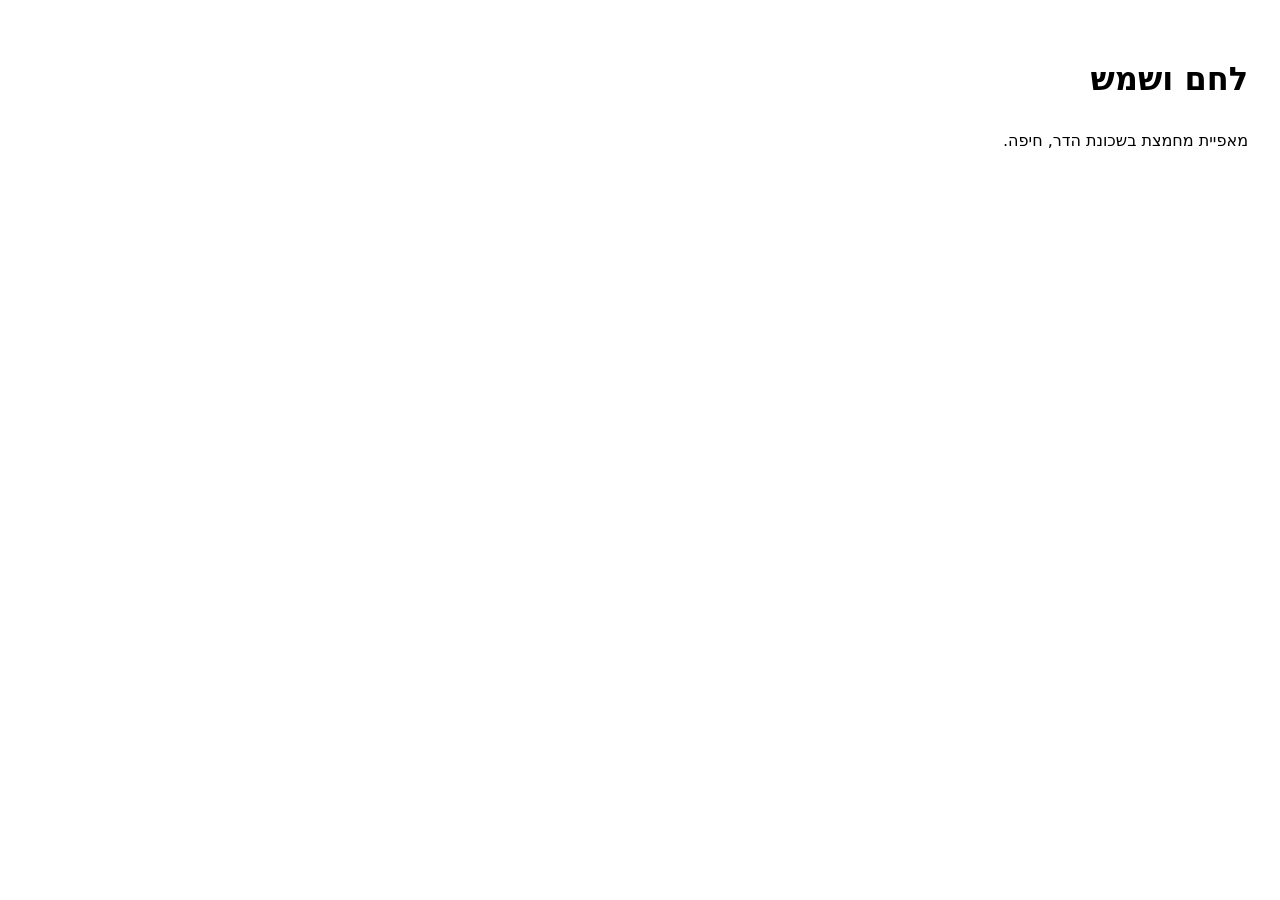
==== index.html @ fb70db58 "Set up project scaffolding for the לחם ושמש site Adds the working setup before any site code: - CLAU" ====
<!DOCTYPE html>
<html lang="he" dir="rtl">
<head>
  <meta charset="UTF-8">
  <meta name="viewport" content="width=device-width, initial-scale=1.0">
  <title>לחם ושמש — מאפיית מחמצת, הדר, חיפה</title>
  <link rel="stylesheet" href="style.css">
</head>
<body>
  <!-- PLACEHOLDER. The real page has not been built yet. -->
  <main>
    <h1>לחם ושמש</h1>
    <p>מאפיית מחמצת בשכונת הדר, חיפה.</p>
  </main>
</body>
</html>
---- style.css ----
/* PLACEHOLDER. The real stylesheet has not been written yet.
   Filename is lowercase on purpose: Vercel is case-sensitive, macOS is not. */

body {
  margin: 0;
  padding: 2rem;
  font-family: system-ui, sans-serif;
  line-height: 1.65;
}
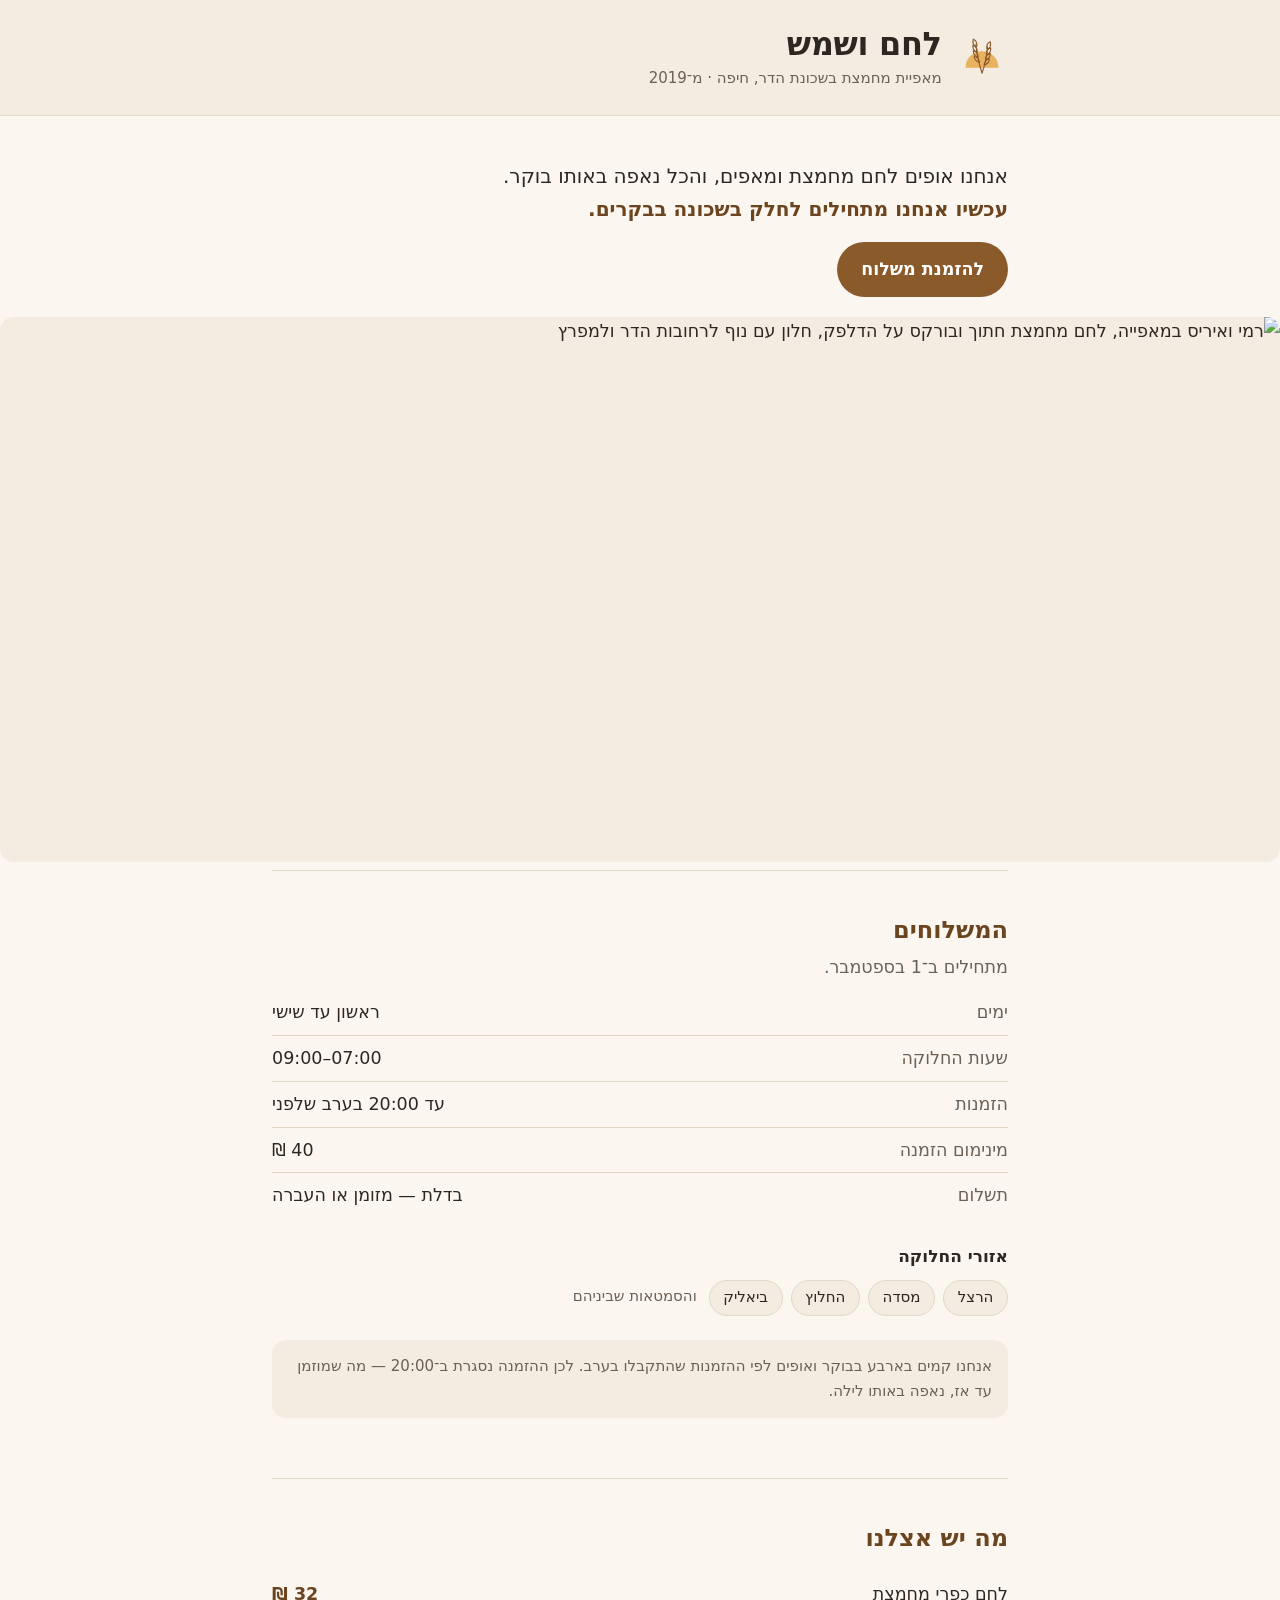
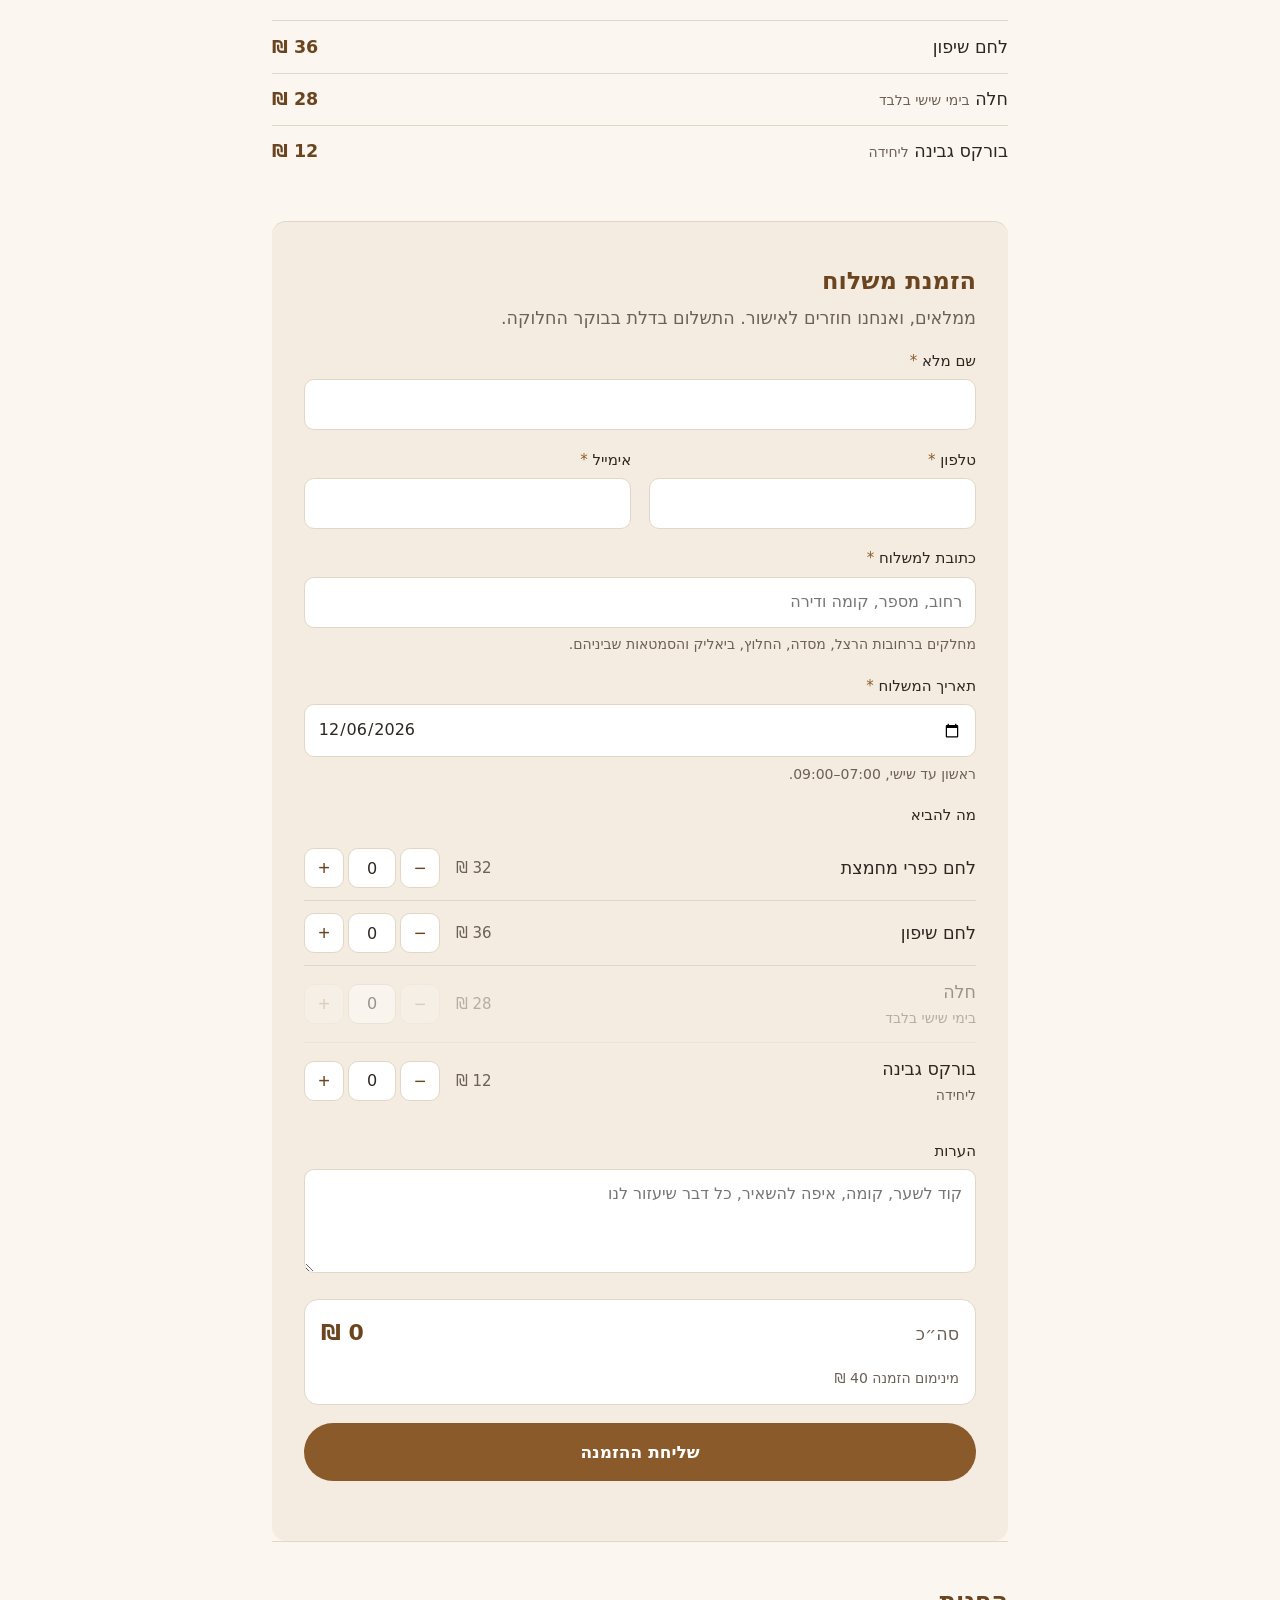
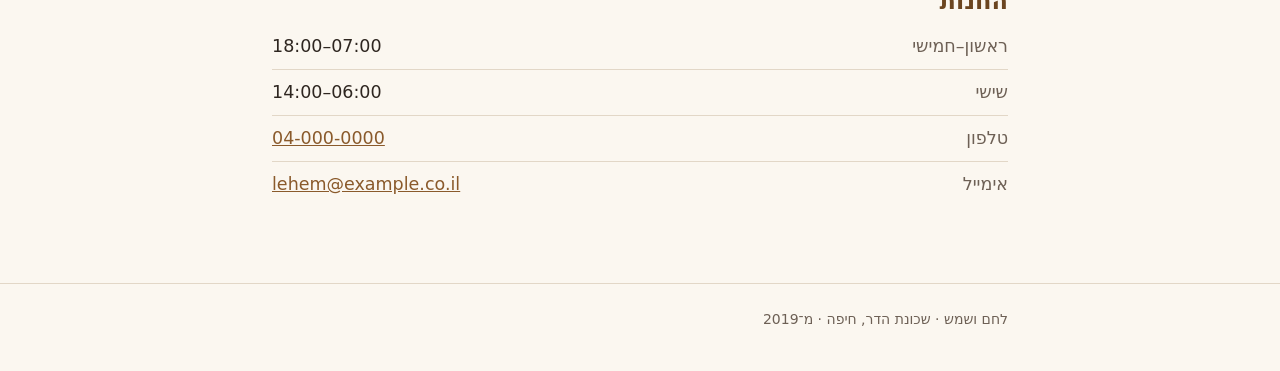
==== commit da88365d: "Build the site: content, layout and order form Replaces the placeholder with the real one-page site." ====
--- a/index.html
+++ b/index.html
@@ -1,16 +1,219 @@
 <!DOCTYPE html>
 <html lang="he" dir="rtl">
 <head>
-  <meta charset="UTF-8">
-  <meta name="viewport" content="width=device-width, initial-scale=1.0">
-  <title>לחם ושמש — מאפיית מחמצת, הדר, חיפה</title>
-  <link rel="stylesheet" href="style.css">
+<meta charset="UTF-8">
+<meta name="viewport" content="width=device-width, initial-scale=1">
+<title>לחם ושמש — מאפיית מחמצת בהדר, חיפה</title>
+<meta name="description" content="מאפיית מחמצת קטנה בשכונת הדר בחיפה. מתחילים משלוחים בבקרים ברחובות השכונה. הזמנות עד 20:00 בערב שלפני.">
+<link rel="icon" href="images/logo.svg" type="image/svg+xml">
+<link rel="stylesheet" href="style.css">
 </head>
 <body>
-  <!-- PLACEHOLDER. The real page has not been built yet. -->
-  <main>
-    <h1>לחם ושמש</h1>
-    <p>מאפיית מחמצת בשכונת הדר, חיפה.</p>
-  </main>
+
+<header class="masthead">
+  <div class="wrap masthead-inner">
+    <span class="mark" aria-hidden="true">
+      <svg viewBox="0 0 120 120" width="52" height="52">
+        <path d="M22 94a38 38 0 0 1 76 0" class="mark-sun"/>
+        <g class="mark-ink" fill="none" stroke-width="2.6" stroke-linecap="round" stroke-linejoin="round">
+          <path d="M60 106C54 88 48 64 46 40"/>
+          <path d="M46 46c-6-4-8-11-6-18 6 3 9 9 8 16"/>
+          <path d="M48 58c-7-3-10-9-9-16 6 2 10 8 10 15"/>
+          <path d="M51 70c-7-2-11-8-11-15 7 2 11 7 11 14"/>
+          <path d="M54 82c-7-2-11-7-12-14 7 1 11 6 12 13"/>
+          <path d="M60 106c6-16 11-38 13-60"/>
+          <path d="M73 52c6-4 8-11 6-18-6 3-9 9-8 16"/>
+          <path d="M71 64c7-3 10-9 9-16-6 2-10 8-10 15"/>
+          <path d="M68 76c7-2 11-8 11-15-7 2-11 7-11 14"/>
+          <path d="M65 88c7-2 11-7 12-14-7 1-11 6-12 13"/>
+        </g>
+      </svg>
+    </span>
+    <div>
+      <h1>לחם ושמש</h1>
+      <p class="tagline">מאפיית מחמצת בשכונת הדר, חיפה · מ־2019</p>
+    </div>
+  </div>
+</header>
+
+<main>
+
+  <!-- ── Lede + hero image ─────────────────────────────────── -->
+  <section class="wrap lede">
+    <p class="lede-text">
+      אנחנו אופים לחם מחמצת ומאפים, והכל נאפה באותו בוקר.
+      <strong>עכשיו אנחנו מתחילים לחלק בשכונה בבקרים.</strong>
+    </p>
+    <a class="btn btn-primary" href="#order">להזמנת משלוח</a>
+  </section>
+
+  <figure class="hero">
+    <img
+      src="https://res.cloudinary.com/fxmb2yvw/image/upload/q_auto,f_auto,w_1600/v1788098523/Bakery.jpg"
+      srcset="https://res.cloudinary.com/fxmb2yvw/image/upload/q_auto,f_auto,w_800/v1788098523/Bakery.jpg 800w,
+              https://res.cloudinary.com/fxmb2yvw/image/upload/q_auto,f_auto,w_1200/v1788098523/Bakery.jpg 1200w,
+              https://res.cloudinary.com/fxmb2yvw/image/upload/q_auto,f_auto,w_1600/v1788098523/Bakery.jpg 1600w"
+      sizes="100vw"
+      width="2816" height="1536"
+      alt="רמי ואיריס במאפייה, לחם מחמצת חתוך ובורקס על הדלפק, חלון עם נוף לרחובות הדר ולמפרץ">
+  </figure>
+
+  <!-- ── Delivery ──────────────────────────────────────────── -->
+  <section class="wrap band" id="delivery">
+    <h2>המשלוחים</h2>
+    <p class="band-lede">מתחילים ב־1 בספטמבר.</p>
+
+    <dl class="facts">
+      <div><dt>ימים</dt><dd>ראשון עד שישי</dd></div>
+      <div><dt>שעות החלוקה</dt><dd><span data-hours>07:00–09:00</span></dd></div>
+      <div><dt>הזמנות</dt><dd>עד 20:00 בערב שלפני</dd></div>
+      <div><dt>מינימום הזמנה</dt><dd>40 ₪</dd></div>
+      <div><dt>תשלום</dt><dd>בדלת — מזומן או העברה</dd></div>
+    </dl>
+
+    <h3>אזורי החלוקה</h3>
+    <ul class="streets" data-streets>
+      <li>הרצל</li><li>מסדה</li><li>החלוץ</li><li>ביאליק</li>
+      <li class="streets-note">והסמטאות שביניהם</li>
+    </ul>
+
+    <p class="note">
+      אנחנו קמים בארבע בבוקר ואופים לפי ההזמנות שהתקבלו בערב.
+      לכן ההזמנה נסגרת ב־20:00 — מה שמוזמן עד אז, נאפה באותו לילה.
+    </p>
+  </section>
+
+  <!-- ── Products ──────────────────────────────────────────── -->
+  <section class="wrap band" id="menu">
+    <h2>מה יש אצלנו</h2>
+    <ul class="menu">
+      <li><span class="menu-name">לחם כפרי מחמצת</span><span class="menu-price">32 ₪</span></li>
+      <li><span class="menu-name">לחם שיפון</span><span class="menu-price">36 ₪</span></li>
+      <li><span class="menu-name">חלה <em>בימי שישי בלבד</em></span><span class="menu-price">28 ₪</span></li>
+      <li><span class="menu-name">בורקס גבינה <em>ליחידה</em></span><span class="menu-price">12 ₪</span></li>
+    </ul>
+  </section>
+
+  <!-- ── Order form ────────────────────────────────────────── -->
+  <section class="wrap band band-order" id="order">
+    <h2>הזמנת משלוח</h2>
+    <p class="band-lede">
+      ממלאים, ואנחנו חוזרים לאישור. התשלום בדלת בבוקר החלוקה.
+    </p>
+
+    <form id="order-form" novalidate>
+      <div class="field">
+        <label for="f-name">שם מלא <span aria-hidden="true">*</span></label>
+        <input id="f-name" name="name" type="text" autocomplete="name" required>
+      </div>
+
+      <div class="row">
+        <div class="field">
+          <label for="f-phone">טלפון <span aria-hidden="true">*</span></label>
+          <input id="f-phone" name="phone" type="tel" inputmode="tel" autocomplete="tel" required>
+        </div>
+        <div class="field">
+          <label for="f-email">אימייל <span aria-hidden="true">*</span></label>
+          <input id="f-email" name="email" type="email" inputmode="email" autocomplete="email" required>
+        </div>
+      </div>
+
+      <div class="field">
+        <label for="f-address">כתובת למשלוח <span aria-hidden="true">*</span></label>
+        <input id="f-address" name="address" type="text" autocomplete="street-address"
+               placeholder="רחוב, מספר, קומה ודירה" required>
+        <p class="hint">מחלקים ברחובות הרצל, מסדה, החלוץ, ביאליק והסמטאות שביניהם.</p>
+      </div>
+
+      <div class="field">
+        <label for="f-date">תאריך המשלוח <span aria-hidden="true">*</span></label>
+        <input id="f-date" name="delivery_date" type="date" required>
+        <p class="hint" data-date-hint>ראשון עד שישי, <span data-hours>07:00–09:00</span>.</p>
+      </div>
+
+      <fieldset class="items">
+        <legend>מה להביא</legend>
+        <ul class="item-list">
+          <li class="item" data-price="32">
+            <span class="item-name">לחם כפרי מחמצת</span>
+            <span class="item-price">32 ₪</span>
+            <span class="stepper">
+              <button type="button" class="step" data-step="-1" aria-label="פחות לחם כפרי">−</button>
+              <input type="number" name="qty_country" value="0" min="0" max="10" inputmode="numeric"
+                     aria-label="כמות לחם כפרי מחמצת">
+              <button type="button" class="step" data-step="1" aria-label="עוד לחם כפרי">+</button>
+            </span>
+          </li>
+          <li class="item" data-price="36">
+            <span class="item-name">לחם שיפון</span>
+            <span class="item-price">36 ₪</span>
+            <span class="stepper">
+              <button type="button" class="step" data-step="-1" aria-label="פחות לחם שיפון">−</button>
+              <input type="number" name="qty_rye" value="0" min="0" max="10" inputmode="numeric"
+                     aria-label="כמות לחם שיפון">
+              <button type="button" class="step" data-step="1" aria-label="עוד לחם שיפון">+</button>
+            </span>
+          </li>
+          <li class="item" data-price="28" data-friday-only>
+            <span class="item-name">חלה <em>בימי שישי בלבד</em></span>
+            <span class="item-price">28 ₪</span>
+            <span class="stepper">
+              <button type="button" class="step" data-step="-1" aria-label="פחות חלה">−</button>
+              <input type="number" name="qty_challah" value="0" min="0" max="10" inputmode="numeric"
+                     aria-label="כמות חלה">
+              <button type="button" class="step" data-step="1" aria-label="עוד חלה">+</button>
+            </span>
+          </li>
+          <li class="item" data-price="12">
+            <span class="item-name">בורקס גבינה <em>ליחידה</em></span>
+            <span class="item-price">12 ₪</span>
+            <span class="stepper">
+              <button type="button" class="step" data-step="-1" aria-label="פחות בורקס">−</button>
+              <input type="number" name="qty_bureka" value="0" min="0" max="10" inputmode="numeric"
+                     aria-label="כמות בורקס גבינה">
+              <button type="button" class="step" data-step="1" aria-label="עוד בורקס">+</button>
+            </span>
+          </li>
+        </ul>
+      </fieldset>
+
+      <div class="field">
+        <label for="f-notes">הערות</label>
+        <textarea id="f-notes" name="notes" rows="3"
+                  placeholder="קוד לשער, קומה, איפה להשאיר, כל דבר שיעזור לנו"></textarea>
+      </div>
+
+      <div class="total" data-total-box>
+        <span class="total-label">סה״כ</span>
+        <span class="total-sum"><span data-total>0</span> ₪</span>
+        <p class="total-min" data-min-note>מינימום הזמנה 40 ₪</p>
+      </div>
+
+      <button type="submit" class="btn btn-primary btn-submit">שליחת ההזמנה</button>
+
+      <p class="form-msg" data-msg role="status" aria-live="polite"></p>
+    </form>
+  </section>
+
+  <!-- ── Shop details ──────────────────────────────────────── -->
+  <section class="wrap band" id="shop">
+    <h2>החנות</h2>
+    <dl class="facts">
+      <div><dt>ראשון–חמישי</dt><dd>07:00–18:00</dd></div>
+      <div><dt>שישי</dt><dd>06:00–14:00</dd></div>
+      <div><dt>טלפון</dt><dd><a href="tel:04-000-0000">04-000-0000</a></dd></div>
+      <div><dt>אימייל</dt><dd><a href="mailto:lehem@example.co.il">lehem@example.co.il</a></dd></div>
+    </dl>
+  </section>
+
+</main>
+
+<footer class="site-foot">
+  <div class="wrap">
+    <p>לחם ושמש · שכונת הדר, חיפה · מ־2019</p>
+  </div>
+</footer>
+
+<script src="app.js"></script>
 </body>
 </html>
--- a/style.css
+++ b/style.css
@@ -1,9 +1,243 @@
-/* PLACEHOLDER. The real stylesheet has not been written yet.
-   Filename is lowercase on purpose: Vercel is case-sensitive, macOS is not. */
+/* לחם ושמש — palette pulled from the bakery photos:
+   plaster cream, pale stone, crust brown, morning sun. */
+
+:root {
+  --paper:      #fbf7f0;
+  --paper-warm: #f4ece0;
+  --ink:        #2e2620;
+  --ink-soft:   #6d6055;
+  --crust:      #8a5a2b;
+  --crust-deep: #6b4520;
+  --sun:        #e8b25e;
+  --line:       #e2d7c7;
+  --ok:         #2f6b46;
+  --err:        #9c3025;
+
+  --wrap: 46rem;
+  --radius: 14px;
+  --shadow: 0 1px 2px rgba(46,38,32,.06), 0 6px 20px rgba(46,38,32,.06);
+}
+
+* { box-sizing: border-box; }
+
+html { -webkit-text-size-adjust: 100%; }
 
 body {
   margin: 0;
-  padding: 2rem;
-  font-family: system-ui, sans-serif;
+  background: var(--paper);
+  color: var(--ink);
+  font-family: "Heebo", "Assistant", system-ui, -apple-system, "Segoe UI", Arial, sans-serif;
+  font-size: 1.0625rem;
   line-height: 1.65;
-}
+  overflow-x: hidden;
+}
+
+.wrap { width: min(100% - 2.5rem, var(--wrap)); margin-inline: auto; }
+
+h1, h2, h3 { line-height: 1.25; margin: 0 0 .5rem; font-weight: 700; }
+h2 { font-size: 1.5rem; color: var(--crust-deep); }
+h3 { font-size: 1.0625rem; margin-top: 1.75rem; }
+p  { margin: 0 0 1rem; }
+a  { color: var(--crust); }
+
+/* ── Masthead ─────────────────────────────────────────── */
+.masthead {
+  background: var(--paper-warm);
+  border-bottom: 1px solid var(--line);
+  padding: 1.5rem 0;
+}
+.masthead-inner { display: flex; align-items: center; gap: .9rem; }
+.mark { flex: none; display: block; }
+.mark-sun { fill: var(--sun); }
+.mark-ink { stroke: var(--crust); }
+.masthead h1 { font-size: 1.75rem; letter-spacing: -.01em; margin: 0; }
+.tagline { margin: .15rem 0 0; color: var(--ink-soft); font-size: .9375rem; }
+
+/* ── Lede ─────────────────────────────────────────────── */
+.lede { padding: 2rem 0 1.25rem; }
+.lede-text { font-size: 1.1875rem; max-width: 34rem; }
+.lede-text strong { color: var(--crust-deep); }
+
+/* ── Hero image ───────────────────────────────────────── */
+.hero { margin: 0 0 .5rem; }
+.hero img {
+  display: block;
+  width: 100%;
+  height: auto;
+  aspect-ratio: 2816 / 1536;
+  object-fit: cover;
+  background: var(--paper-warm);
+}
+
+/* ── Bands ────────────────────────────────────────────── */
+.band { padding: 2.25rem 0; border-top: 1px solid var(--line); }
+.band:first-of-type { border-top: 0; }
+.band-lede { color: var(--ink-soft); }
+.note {
+  margin-top: 1.5rem;
+  padding: .9rem 1rem;
+  background: var(--paper-warm);
+  border-radius: var(--radius);
+  color: var(--ink-soft);
+  font-size: .9375rem;
+}
+
+/* ── Fact lists ───────────────────────────────────────── */
+.facts { margin: 1rem 0 0; display: grid; gap: .5rem; }
+.facts > div {
+  display: flex; justify-content: space-between; gap: 1rem;
+  padding-bottom: .5rem; border-bottom: 1px solid var(--line);
+}
+.facts > div:last-child { border-bottom: 0; }
+.facts dt { color: var(--ink-soft); }
+.facts dd { margin: 0; font-weight: 500; text-align: start; }
+
+/* ── Streets ──────────────────────────────────────────── */
+.streets { list-style: none; margin: .75rem 0 0; padding: 0; display: flex; flex-wrap: wrap; gap: .5rem; }
+.streets li {
+  background: var(--paper-warm);
+  border: 1px solid var(--line);
+  border-radius: 999px;
+  padding: .3rem .85rem;
+  font-size: .9375rem;
+}
+.streets .streets-note { background: none; border: 0; color: var(--ink-soft); padding-inline: .25rem; }
+
+/* ── Menu ─────────────────────────────────────────────── */
+.menu { list-style: none; margin: 1rem 0 0; padding: 0; }
+.menu li {
+  display: flex; align-items: baseline; gap: .75rem;
+  padding: .7rem 0; border-bottom: 1px solid var(--line);
+}
+.menu li:last-child { border-bottom: 0; }
+.menu-name { flex: 1; }
+.menu-name em { font-style: normal; color: var(--ink-soft); font-size: .875rem; }
+.menu-price { font-weight: 600; color: var(--crust-deep); white-space: nowrap; }
+
+/* ── Form ─────────────────────────────────────────────── */
+.band-order { background: var(--paper-warm); border-radius: var(--radius); padding-inline: 1.25rem; }
+
+.field { margin-bottom: 1.1rem; }
+.field label { display: block; margin-bottom: .35rem; font-weight: 500; font-size: .9375rem; }
+.field label span { color: var(--crust); }
+
+input[type="text"], input[type="tel"], input[type="email"],
+input[type="date"], textarea {
+  width: 100%;
+  padding: .7rem .8rem;
+  font: inherit;
+  font-size: 1rem;             /* 16px+ stops iOS zooming on focus */
+  color: var(--ink);
+  background: #fff;
+  border: 1px solid var(--line);
+  border-radius: 10px;
+}
+input:focus-visible, textarea:focus-visible, button:focus-visible {
+  outline: 2px solid var(--crust);
+  outline-offset: 2px;
+}
+input[aria-invalid="true"] { border-color: var(--err); }
+textarea { resize: vertical; }
+.hint { margin: .35rem 0 0; font-size: .875rem; color: var(--ink-soft); }
+
+.row { display: grid; gap: 1.1rem; }
+@media (min-width: 34rem) { .row { grid-template-columns: 1fr 1fr; } }
+
+/* ── Items + steppers ─────────────────────────────────── */
+.items { border: 0; margin: 0 0 1.25rem; padding: 0; }
+.items legend { font-weight: 500; font-size: .9375rem; padding: 0; margin-bottom: .5rem; }
+.item-list { list-style: none; margin: 0; padding: 0; }
+.item {
+  display: grid;
+  grid-template-columns: 1fr auto auto;
+  align-items: center;
+  gap: .5rem 1rem;
+  padding: .75rem 0;
+  border-bottom: 1px solid var(--line);
+}
+.item:last-child { border-bottom: 0; }
+.item-name em { font-style: normal; color: var(--ink-soft); font-size: .875rem; display: block; }
+.item-price { color: var(--ink-soft); font-size: .9375rem; white-space: nowrap; }
+.item[data-disabled] { opacity: .45; }
+
+.stepper { display: flex; align-items: center; gap: .25rem; }
+.step {
+  width: 2.5rem; height: 2.5rem;      /* 40px — comfortable thumb target */
+  font-size: 1.25rem; line-height: 1;
+  color: var(--crust-deep);
+  background: #fff;
+  border: 1px solid var(--line);
+  border-radius: 10px;
+  cursor: pointer;
+}
+.step:hover:not(:disabled) { background: var(--paper); }
+.step:disabled { opacity: .4; cursor: default; }
+.stepper input {
+  width: 3rem; height: 2.5rem;
+  text-align: center;
+  font: inherit; font-size: 1rem;
+  color: var(--ink);
+  background: #fff;
+  border: 1px solid var(--line);
+  border-radius: 10px;
+  -moz-appearance: textfield;
+}
+.stepper input::-webkit-outer-spin-button,
+.stepper input::-webkit-inner-spin-button { -webkit-appearance: none; margin: 0; }
+
+/* ── Total ────────────────────────────────────────────── */
+.total {
+  display: flex; align-items: baseline; gap: .75rem; flex-wrap: wrap;
+  padding: .9rem 1rem;
+  background: #fff;
+  border: 1px solid var(--line);
+  border-radius: var(--radius);
+  margin-bottom: 1.1rem;
+}
+.total-label { color: var(--ink-soft); }
+.total-sum { font-size: 1.375rem; font-weight: 700; color: var(--crust-deep); margin-inline-start: auto; }
+.total-min { width: 100%; margin: .25rem 0 0; font-size: .875rem; color: var(--ink-soft); }
+.total[data-under] .total-min { color: var(--err); }
+
+/* ── Buttons ──────────────────────────────────────────── */
+.btn {
+  display: inline-block;
+  padding: .8rem 1.5rem;
+  font: inherit; font-weight: 600;
+  border: 0; border-radius: 999px;
+  text-decoration: none;
+  cursor: pointer;
+}
+.btn-primary { background: var(--crust); color: #fff; }
+.btn-primary:hover { background: var(--crust-deep); }
+.btn-submit { width: 100%; padding-block: .95rem; font-size: 1.0625rem; }
+.btn-submit[disabled] { opacity: .55; cursor: default; }
+
+/* ── Form message ─────────────────────────────────────── */
+.form-msg { margin: 1rem 0 0; padding: 0; font-size: .9375rem; }
+.form-msg[data-state] { padding: .85rem 1rem; border-radius: var(--radius); }
+.form-msg[data-state="ok"]  { background: #e8f2ec; color: var(--ok); }
+.form-msg[data-state="err"] { background: #fbeae8; color: var(--err); }
+
+/* ── Footer ───────────────────────────────────────────── */
+.site-foot {
+  margin-top: 2rem; padding: 1.5rem 0 2.5rem;
+  border-top: 1px solid var(--line);
+  color: var(--ink-soft); font-size: .875rem;
+}
+.site-foot p { margin: 0; }
+
+/* ── Wider screens ────────────────────────────────────── */
+@media (min-width: 48rem) {
+  body { font-size: 1.09375rem; }
+  .masthead h1 { font-size: 2rem; }
+  .lede { padding-top: 2.75rem; }
+  .lede-text { font-size: 1.25rem; }
+  .hero img { aspect-ratio: 2816 / 1200; border-radius: var(--radius); }
+  .band { padding: 2.75rem 0; }
+  .band-order { padding-inline: 2rem; }
+}
+
+@media (prefers-reduced-motion: reduce) {
+  * { animation: none !important; transition: none !important; }
+}
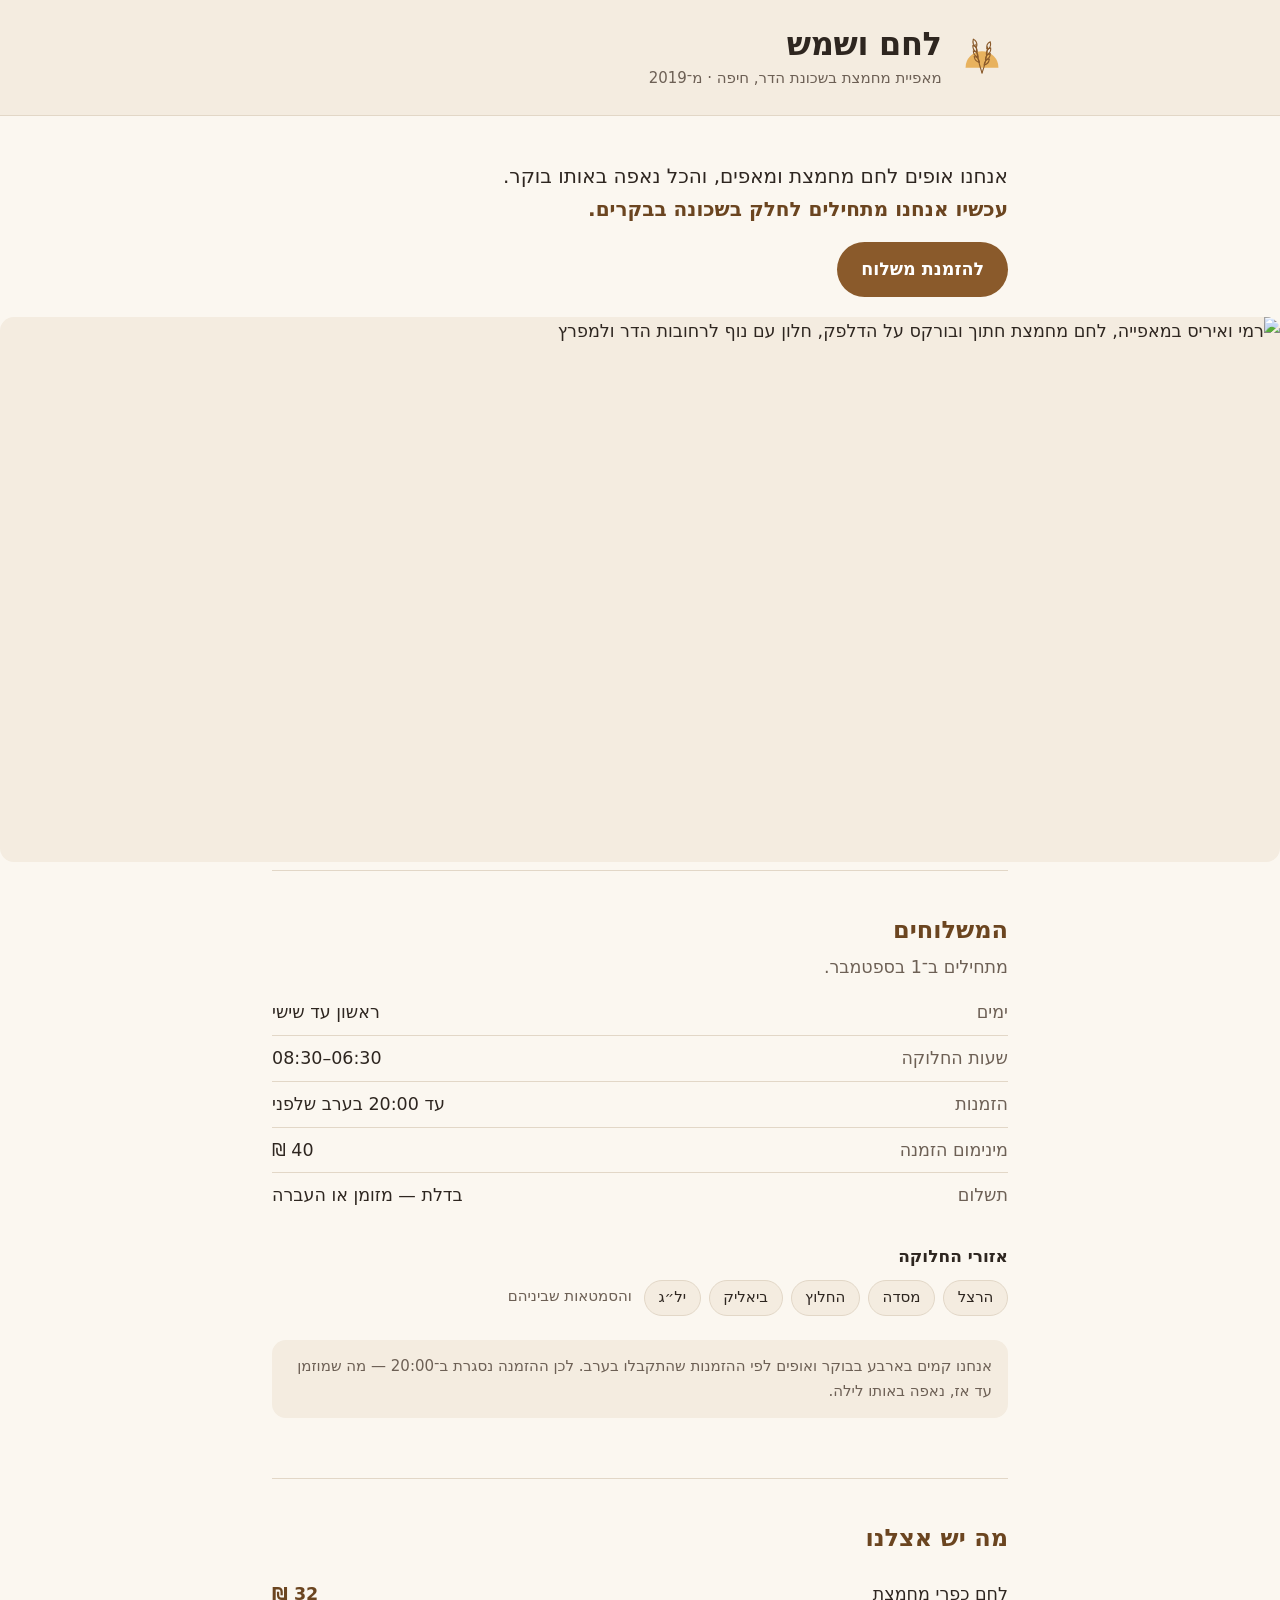
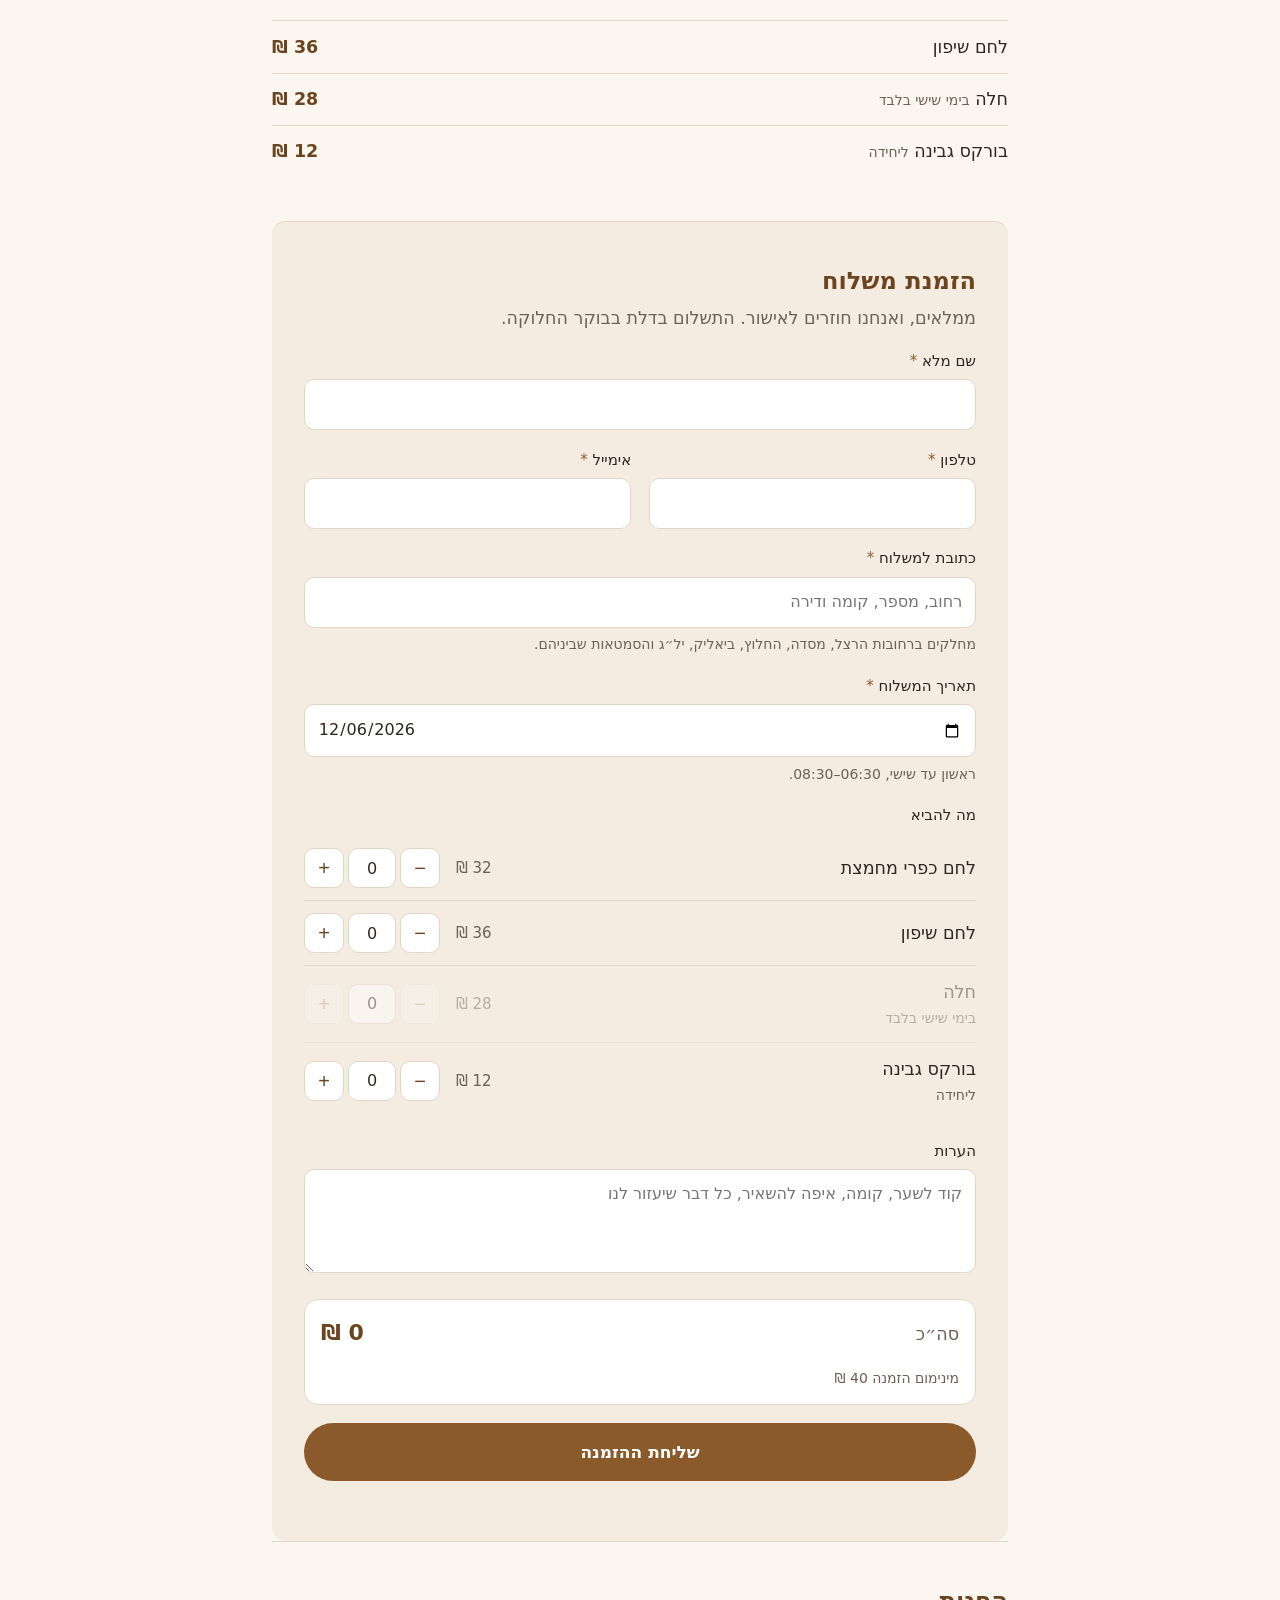
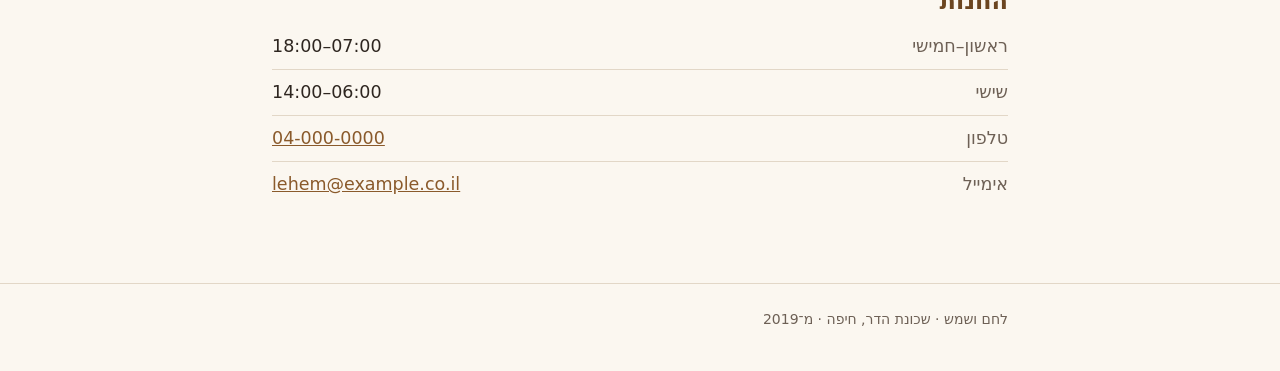
==== commit 4ce84c27: "Client change order: delivery window 06:30–08:30, add רחוב יל״ג The client moved the delivery window" ====
--- a/index.html
+++ b/index.html
@@ -65,7 +65,7 @@
 
     <dl class="facts">
       <div><dt>ימים</dt><dd>ראשון עד שישי</dd></div>
-      <div><dt>שעות החלוקה</dt><dd><span data-hours>07:00–09:00</span></dd></div>
+      <div><dt>שעות החלוקה</dt><dd><span data-hours>06:30–08:30</span></dd></div>
       <div><dt>הזמנות</dt><dd>עד 20:00 בערב שלפני</dd></div>
       <div><dt>מינימום הזמנה</dt><dd>40 ₪</dd></div>
       <div><dt>תשלום</dt><dd>בדלת — מזומן או העברה</dd></div>
@@ -73,7 +73,7 @@
 
     <h3>אזורי החלוקה</h3>
     <ul class="streets" data-streets>
-      <li>הרצל</li><li>מסדה</li><li>החלוץ</li><li>ביאליק</li>
+      <li>הרצל</li><li>מסדה</li><li>החלוץ</li><li>ביאליק</li><li>יל״ג</li>
       <li class="streets-note">והסמטאות שביניהם</li>
     </ul>
 
@@ -122,13 +122,27 @@
         <label for="f-address">כתובת למשלוח <span aria-hidden="true">*</span></label>
         <input id="f-address" name="address" type="text" autocomplete="street-address"
                placeholder="רחוב, מספר, קומה ודירה" required>
-        <p class="hint">מחלקים ברחובות הרצל, מסדה, החלוץ, ביאליק והסמטאות שביניהם.</p>
+        <p class="hint">מחלקים ברחובות הרצל, מסדה, החלוץ, ביאליק, יל״ג והסמטאות שביניהם.</p>
       </div>
 
       <div class="field">
         <label for="f-date">תאריך המשלוח <span aria-hidden="true">*</span></label>
         <input id="f-date" name="delivery_date" type="date" required>
-        <p class="hint" data-date-hint>ראשון עד שישי, <span data-hours>07:00–09:00</span>.</p>
+        <p class="hint" data-date-hint>ראשון עד שישי, <span data-hours>06:30–08:30</span>.</p>
+
+        <!-- Shown only when it is past 20:00 and the chosen date is tomorrow.
+             The order is not blocked — it goes through as pending approval. -->
+        <div class="late" data-late hidden>
+          <p class="late-head">ההזמנה נכנסת אחרי 20:00</p>
+          <p class="late-body">
+            אנחנו כבר אופים לפי ההזמנות שהתקבלו הערב, ולכן משלוח מחר אינו מובטח.
+            נחזור אליכם טלפונית — אם יש לנו מקום נאפה גם את זה, ואם לא נתאם תאריך אחר.
+          </p>
+          <label class="late-ack">
+            <input type="checkbox" name="late_ack" value="1">
+            <span>הבנתי שההזמנה ממתינה לאישור ושתיתכן דחייה לתאריך אחר</span>
+          </label>
+        </div>
       </div>
 
       <fieldset class="items">
--- a/style.css
+++ b/style.css
@@ -241,3 +241,25 @@
 @media (prefers-reduced-motion: reduce) {
   * { animation: none !important; transition: none !important; }
 }
+
+/* ── Late order notice ────────────────────────────────── */
+/* Appears only after 20:00 when the chosen date is tomorrow. Warns and asks
+   for an acknowledgement; it never blocks the order — the bakery decides. */
+.late {
+  margin-top: .75rem;
+  padding: .9rem 1rem;
+  background: #fdf4e3;
+  border: 1px solid #e8cf9a;
+  border-radius: var(--radius);
+}
+.late-head { margin: 0 0 .35rem; font-weight: 600; color: #8a5f14; font-size: .9375rem; }
+.late-body { margin: 0 0 .7rem; font-size: .875rem; color: var(--ink-soft); }
+.late-ack { display: flex; align-items: flex-start; gap: .55rem; font-size: .875rem; cursor: pointer; }
+.late-ack input {
+  flex: none;
+  width: 1.15rem; height: 1.15rem;
+  margin-top: .15rem;
+  accent-color: var(--crust);
+}
+.late[data-missing] { border-color: var(--err); }
+.late[data-missing] .late-ack { color: var(--err); }
